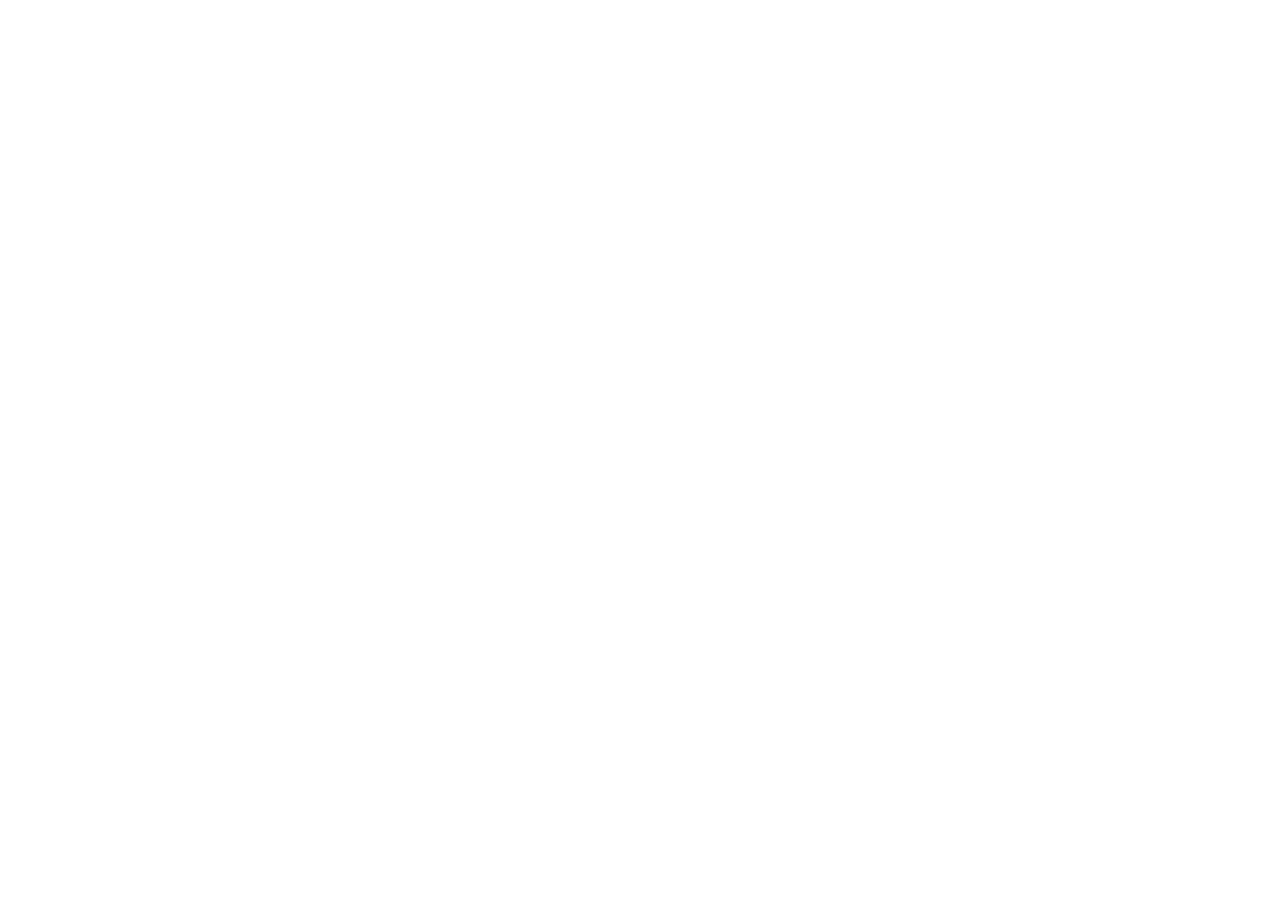
==== slider/index.html @ b579272a "1st commit ready to work" ====
<!DOCTYPE html>
<html lang="en">

<head>
    <meta charset="UTF-8">
    <meta http-equiv="X-UA-Compatible" content="IE=edge">
    <meta name="viewport" content="width=device-width, initial-scale=1.0">
    <link href="style.css" rel="stylesheet">
    <title>Slider</title>
</head>

<body>
    <script src="main.js"></script>
</body>

</html>
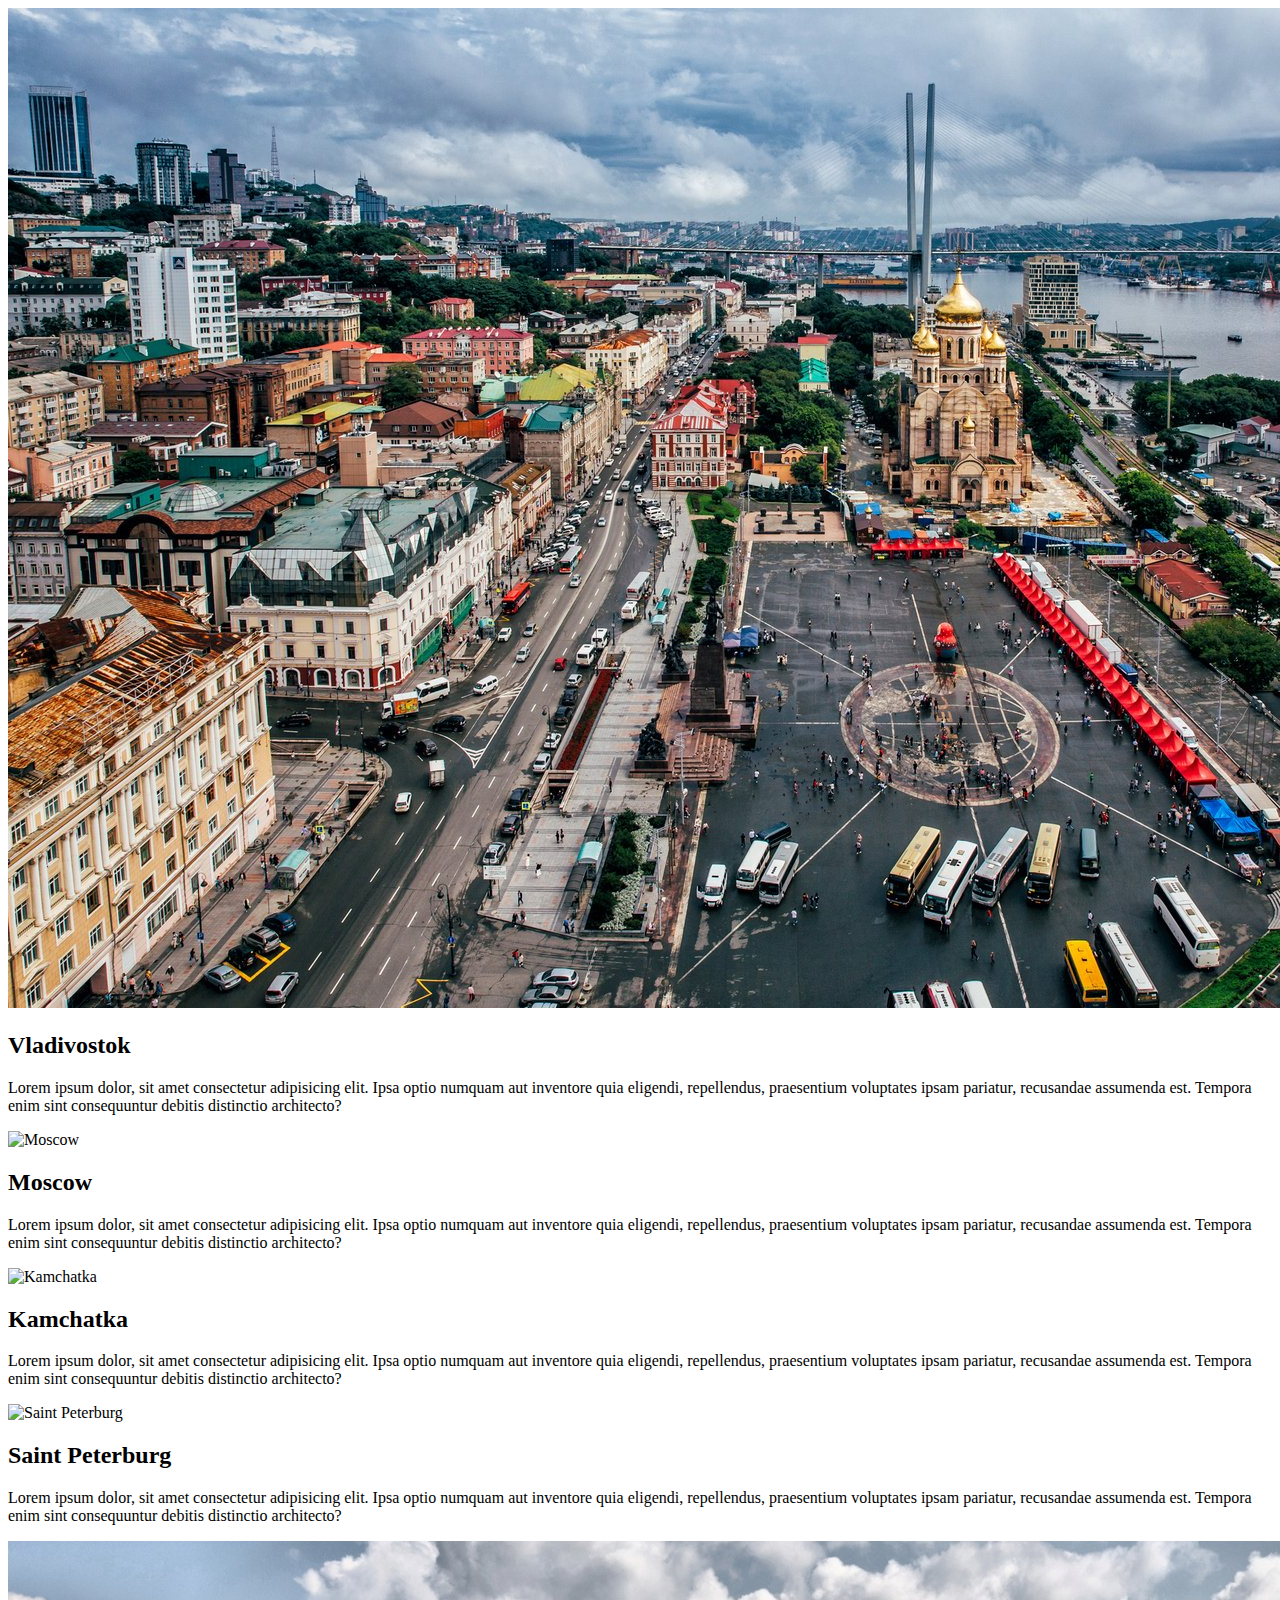
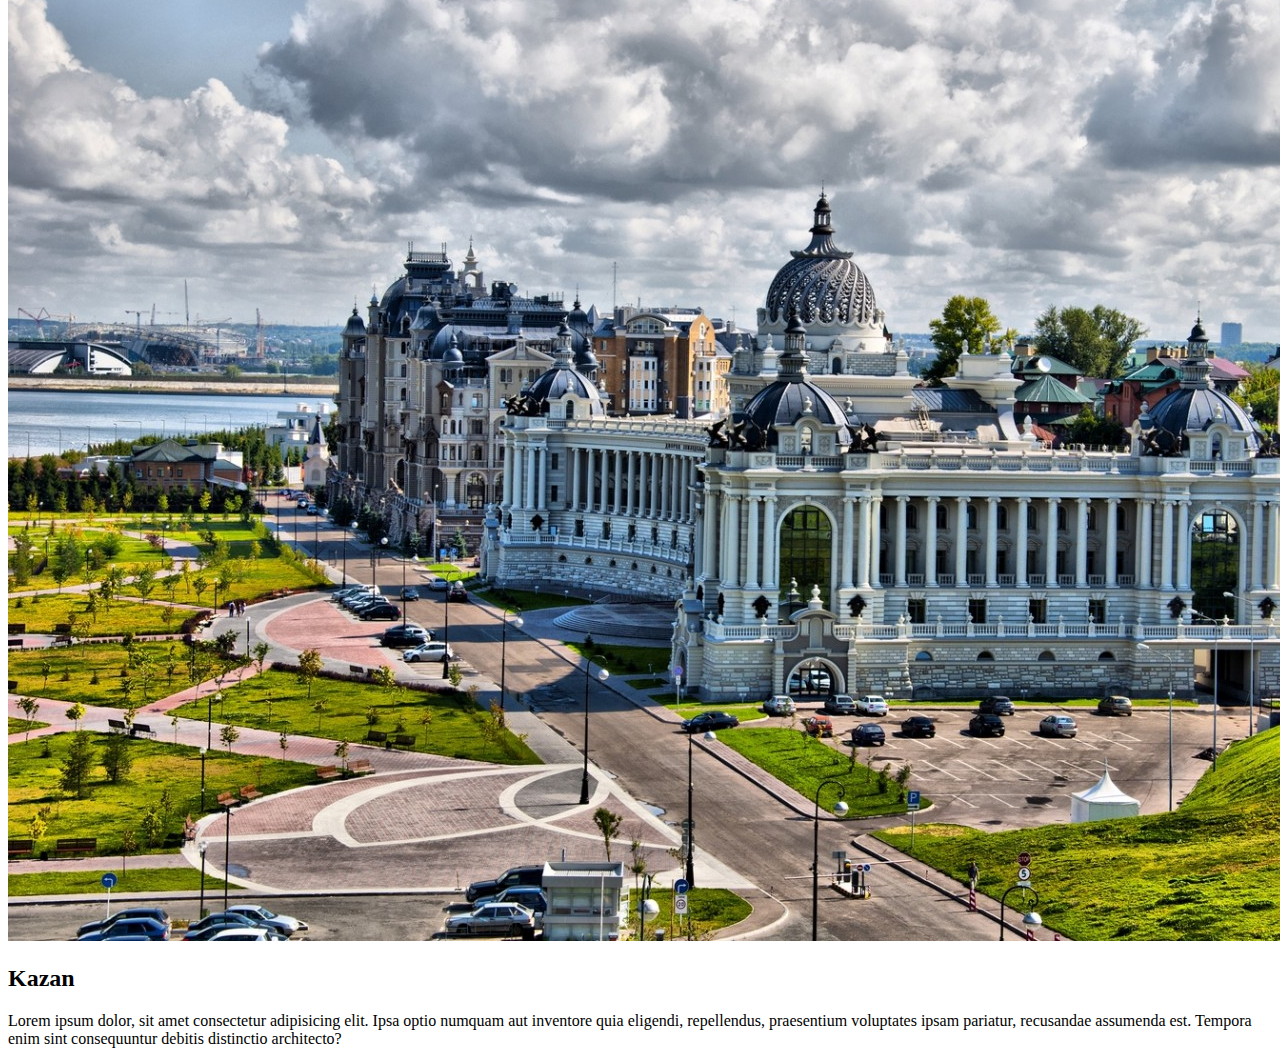
==== commit 5b7f4ab1: "add blocks, titles,descriptions for images" ====
--- a/slider/index.html
+++ b/slider/index.html
@@ -6,10 +6,62 @@
     <meta http-equiv="X-UA-Compatible" content="IE=edge">
     <meta name="viewport" content="width=device-width, initial-scale=1.0">
     <link href="style.css" rel="stylesheet">
+    <link href="https://cdnjs.cloudflare.com/ajax/libs/font-awesome/5.15.3/css/all.min.css" rel="stylesheet">
     <title>Slider</title>
 </head>
 
 <body>
+    <div class="slider">
+        <div class="slide">
+            <img src="img/1.jpg" alt="Vladivostok">
+            <div class="info">
+                <h2>Vladivostok</h2>
+                <p>Lorem ipsum dolor, sit amet consectetur adipisicing elit. Ipsa optio numquam aut inventore quia eligendi, repellendus, praesentium voluptates ipsam pariatur, recusandae assumenda est. Tempora enim sint consequuntur debitis distinctio architecto?</p>
+            </div>
+        </div>
+    </div>
+
+
+    <div class="slider">
+        <div class="slide">
+            <img src="img/2.jpg" alt="Moscow">
+            <div class="info">
+                <h2>Moscow</h2>
+                <p>Lorem ipsum dolor, sit amet consectetur adipisicing elit. Ipsa optio numquam aut inventore quia eligendi, repellendus, praesentium voluptates ipsam pariatur, recusandae assumenda est. Tempora enim sint consequuntur debitis distinctio architecto?</p>
+            </div>
+        </div>
+    </div>
+
+    <div class="slider">
+        <div class="slide">
+            <img src="img/3.jpg" alt="Kamchatka">
+            <div class="info">
+                <h2>Kamchatka</h2>
+                <p>Lorem ipsum dolor, sit amet consectetur adipisicing elit. Ipsa optio numquam aut inventore quia eligendi, repellendus, praesentium voluptates ipsam pariatur, recusandae assumenda est. Tempora enim sint consequuntur debitis distinctio architecto?</p>
+            </div>
+        </div>
+    </div>
+
+    <div class="slider">
+        <div class="slide">
+            <img src="img/4.jpg" alt="Saint Peterburg">
+            <div class="info">
+                <h2>Saint Peterburg</h2>
+                <p>Lorem ipsum dolor, sit amet consectetur adipisicing elit. Ipsa optio numquam aut inventore quia eligendi, repellendus, praesentium voluptates ipsam pariatur, recusandae assumenda est. Tempora enim sint consequuntur debitis distinctio architecto?</p>
+            </div>
+        </div>
+    </div>
+
+    <div class="slider">
+        <div class="slide">
+            <img src="img/5.jpg" alt="Kazan">
+            <div class="info">
+                <h2>Kazan</h2>
+                <p>Lorem ipsum dolor, sit amet consectetur adipisicing elit. Ipsa optio numquam aut inventore quia eligendi, repellendus, praesentium voluptates ipsam pariatur, recusandae assumenda est. Tempora enim sint consequuntur debitis distinctio architecto?</p>
+            </div>
+        </div>
+    </div>
+
     <script src="main.js"></script>
 </body>
 
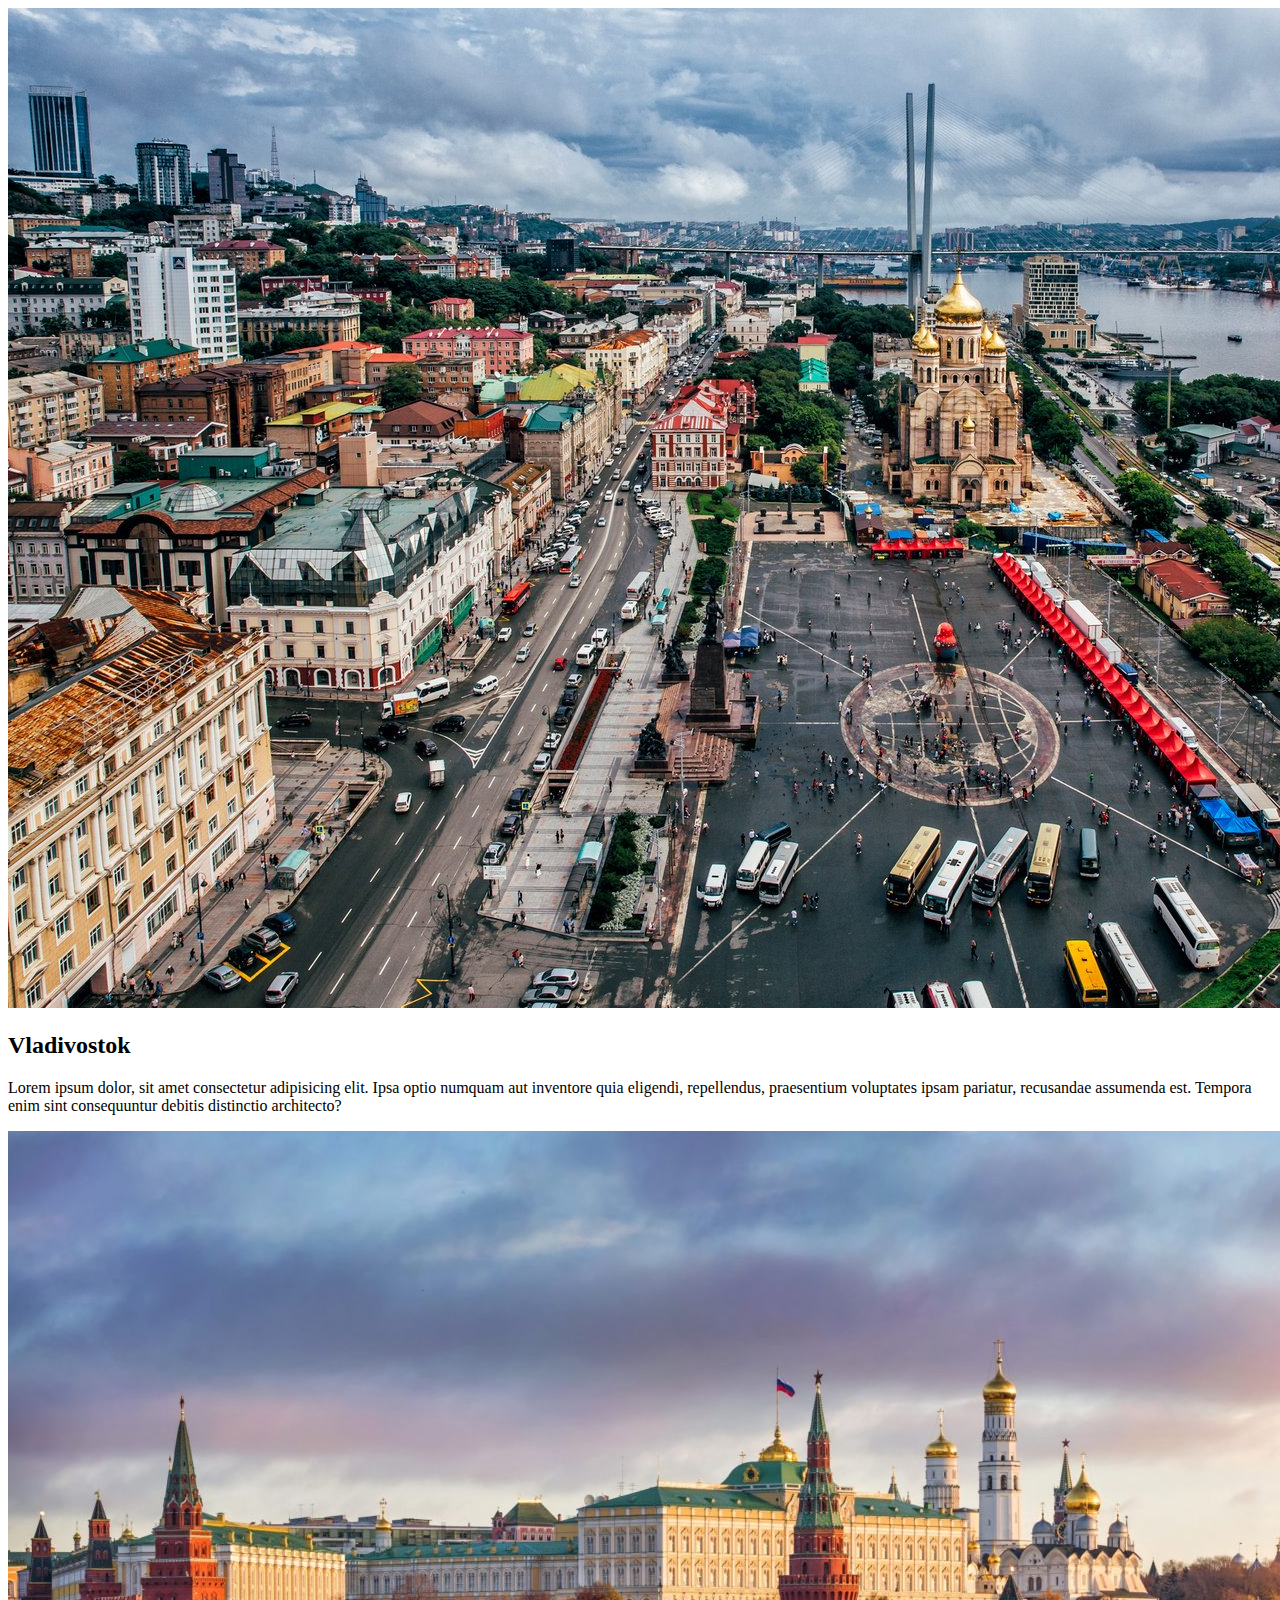
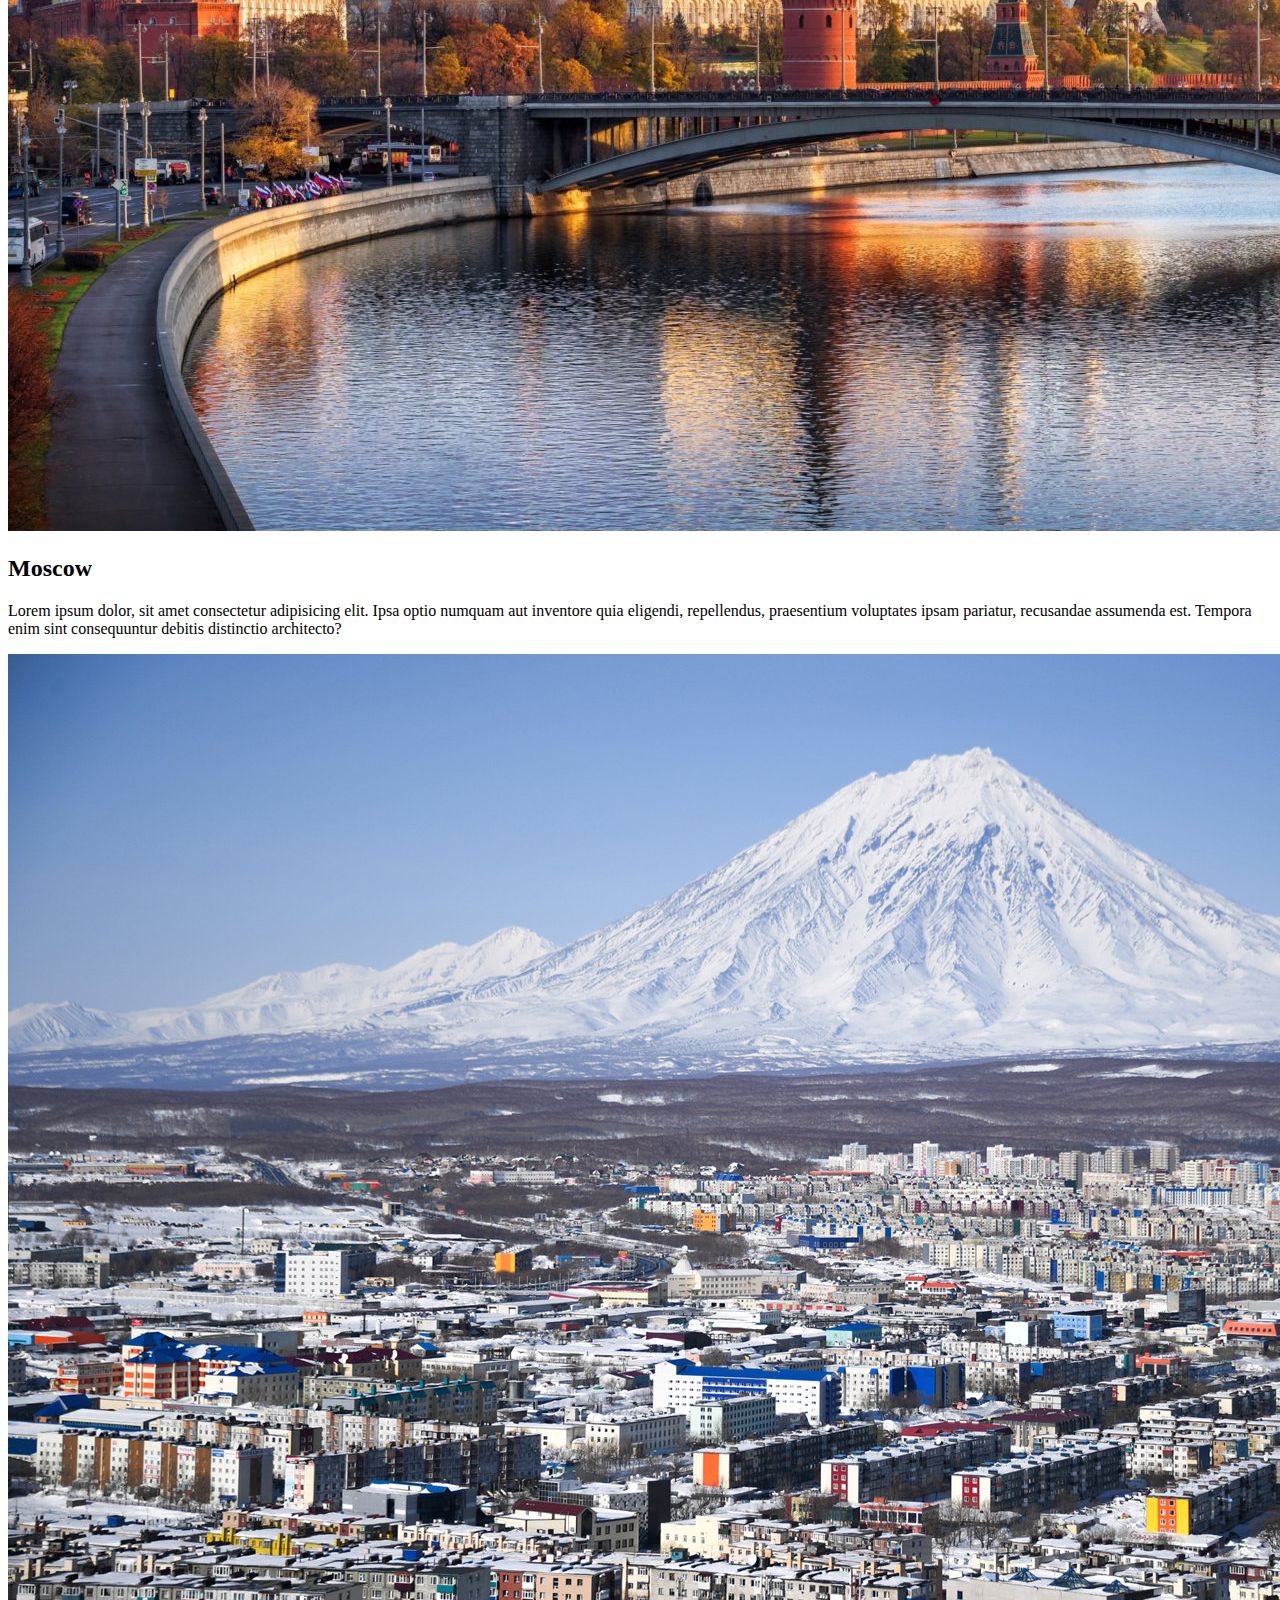
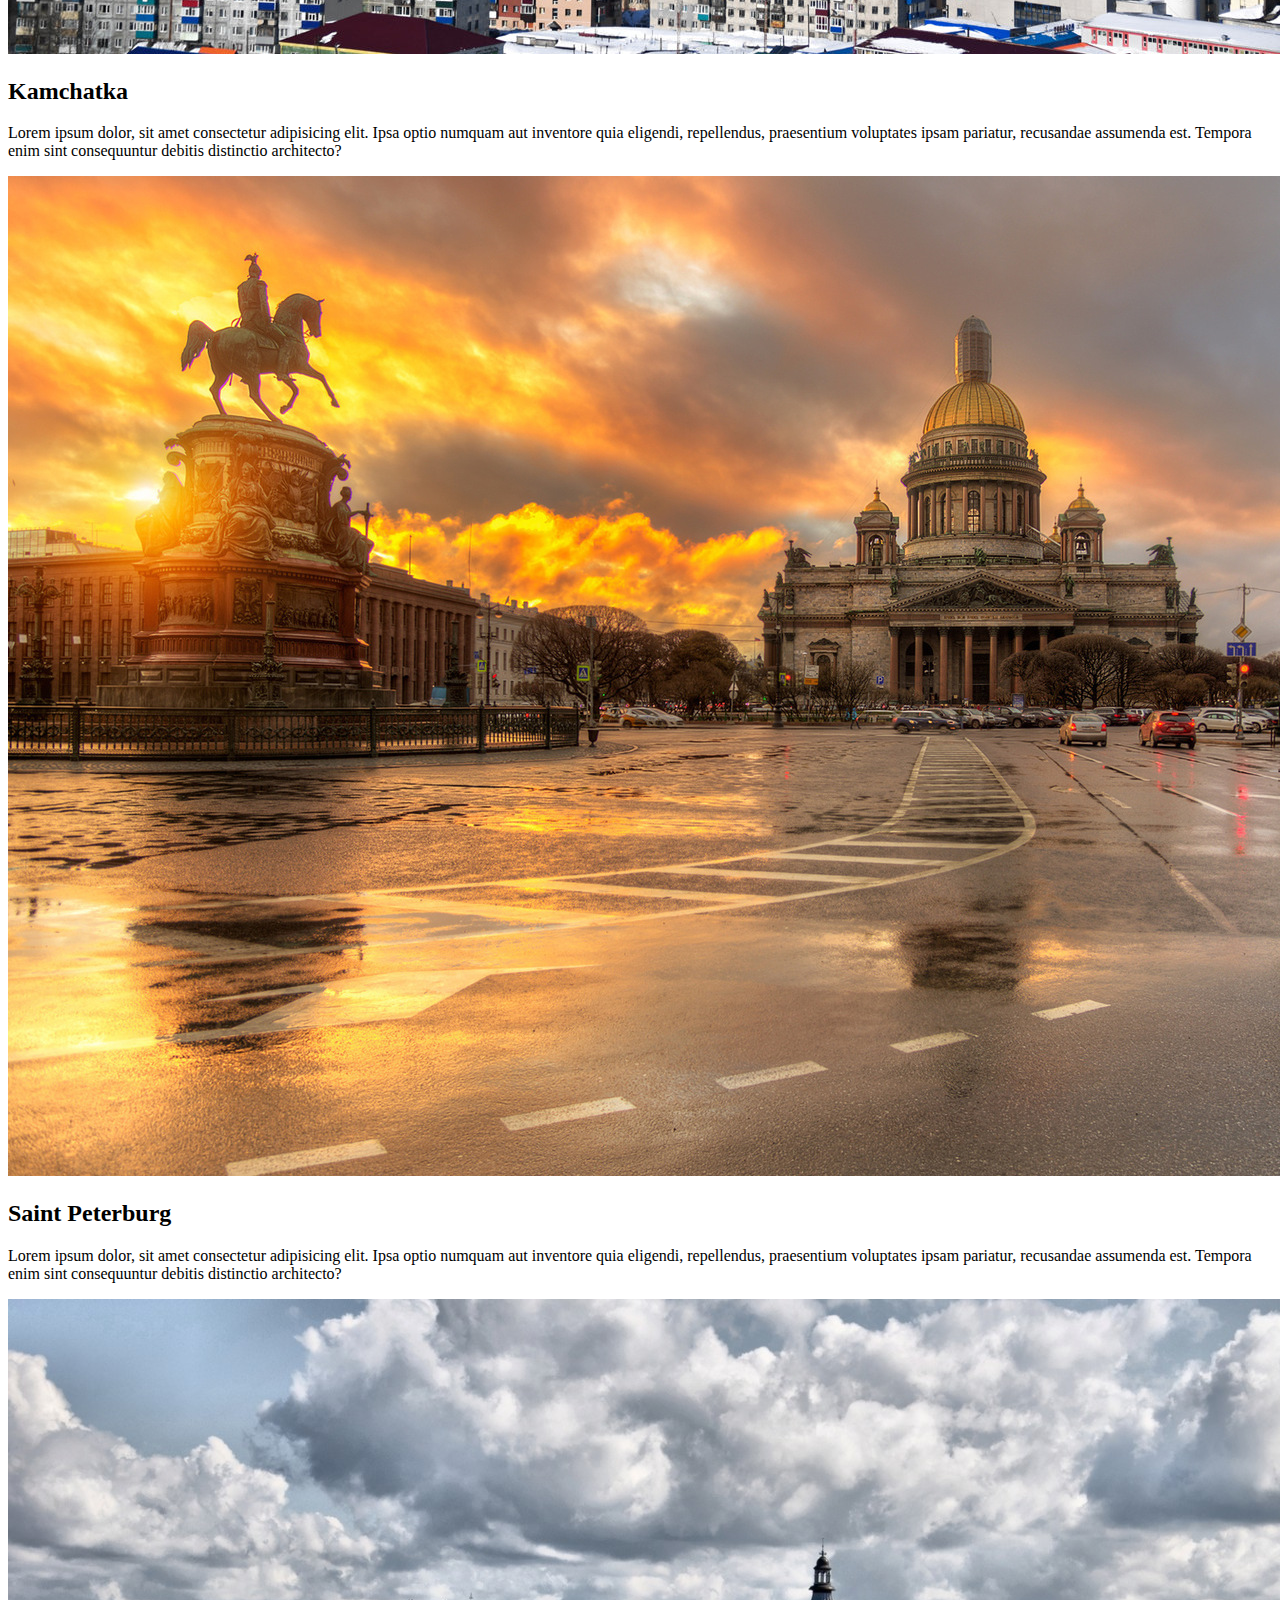
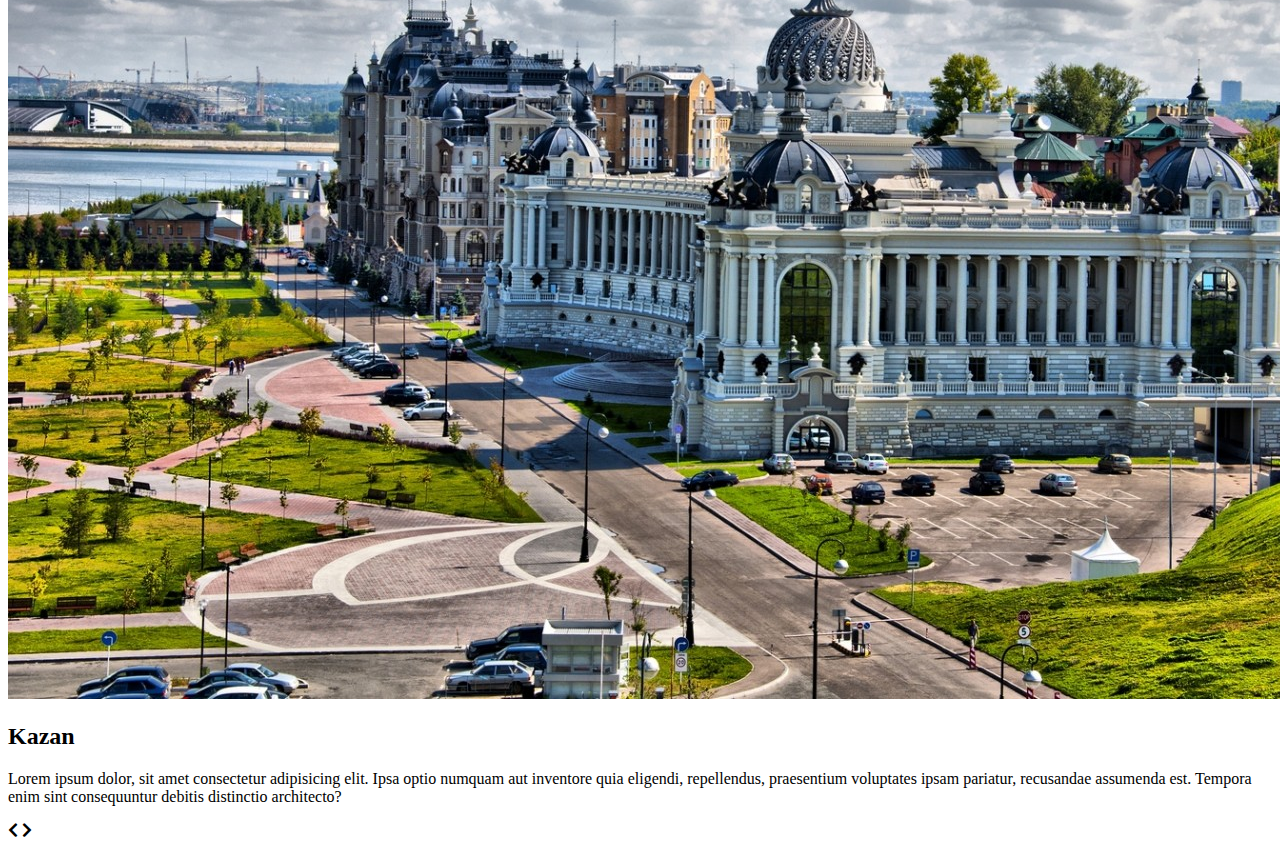
==== commit 2c2b3c00: "add prev next btns" ====
--- a/slider/index.html
+++ b/slider/index.html
@@ -19,48 +19,48 @@
                 <p>Lorem ipsum dolor, sit amet consectetur adipisicing elit. Ipsa optio numquam aut inventore quia eligendi, repellendus, praesentium voluptates ipsam pariatur, recusandae assumenda est. Tempora enim sint consequuntur debitis distinctio architecto?</p>
             </div>
         </div>
-    </div>
 
-
-    <div class="slider">
         <div class="slide">
             <img src="img/2.jpg" alt="Moscow">
             <div class="info">
                 <h2>Moscow</h2>
-                <p>Lorem ipsum dolor, sit amet consectetur adipisicing elit. Ipsa optio numquam aut inventore quia eligendi, repellendus, praesentium voluptates ipsam pariatur, recusandae assumenda est. Tempora enim sint consequuntur debitis distinctio architecto?</p>
+                <p>Lorem ipsum dolor, sit amet consectetur adipisicing elit. Ipsa optio numquam aut inventore quia eligendi, repellendus, praesentium voluptates ipsam pariatur, recusandae assumenda est. Tempora enim sint consequuntur debitis distinctio architecto?
+                </p>
             </div>
         </div>
-    </div>
 
-    <div class="slider">
         <div class="slide">
             <img src="img/3.jpg" alt="Kamchatka">
             <div class="info">
                 <h2>Kamchatka</h2>
-                <p>Lorem ipsum dolor, sit amet consectetur adipisicing elit. Ipsa optio numquam aut inventore quia eligendi, repellendus, praesentium voluptates ipsam pariatur, recusandae assumenda est. Tempora enim sint consequuntur debitis distinctio architecto?</p>
+                <p>Lorem ipsum dolor, sit amet consectetur adipisicing elit. Ipsa optio numquam aut inventore quia eligendi, repellendus, praesentium voluptates ipsam pariatur, recusandae assumenda est. Tempora enim sint consequuntur debitis distinctio architecto?
+                </p>
             </div>
         </div>
-    </div>
 
-    <div class="slider">
         <div class="slide">
             <img src="img/4.jpg" alt="Saint Peterburg">
             <div class="info">
                 <h2>Saint Peterburg</h2>
-                <p>Lorem ipsum dolor, sit amet consectetur adipisicing elit. Ipsa optio numquam aut inventore quia eligendi, repellendus, praesentium voluptates ipsam pariatur, recusandae assumenda est. Tempora enim sint consequuntur debitis distinctio architecto?</p>
+                <p>Lorem ipsum dolor, sit amet consectetur adipisicing elit. Ipsa optio numquam aut inventore quia eligendi, repellendus, praesentium voluptates ipsam pariatur, recusandae assumenda est. Tempora enim sint consequuntur debitis distinctio architecto?
+                </p>
             </div>
         </div>
-    </div>
 
-    <div class="slider">
         <div class="slide">
             <img src="img/5.jpg" alt="Kazan">
             <div class="info">
                 <h2>Kazan</h2>
-                <p>Lorem ipsum dolor, sit amet consectetur adipisicing elit. Ipsa optio numquam aut inventore quia eligendi, repellendus, praesentium voluptates ipsam pariatur, recusandae assumenda est. Tempora enim sint consequuntur debitis distinctio architecto?</p>
+                <p>Lorem ipsum dolor, sit amet consectetur adipisicing elit. Ipsa optio numquam aut inventore quia eligendi, repellendus, praesentium voluptates ipsam pariatur, recusandae assumenda est. Tempora enim sint consequuntur debitis distinctio architecto?
+                </p>
             </div>
         </div>
+        <div class="navigation">
+            <i class="fas fa-chevron-left prev-btn"></i>
+            <i class="fas fa-chevron-right next-btn"></i>
+        </div>
     </div>
+
 
     <script src="main.js"></script>
 </body>
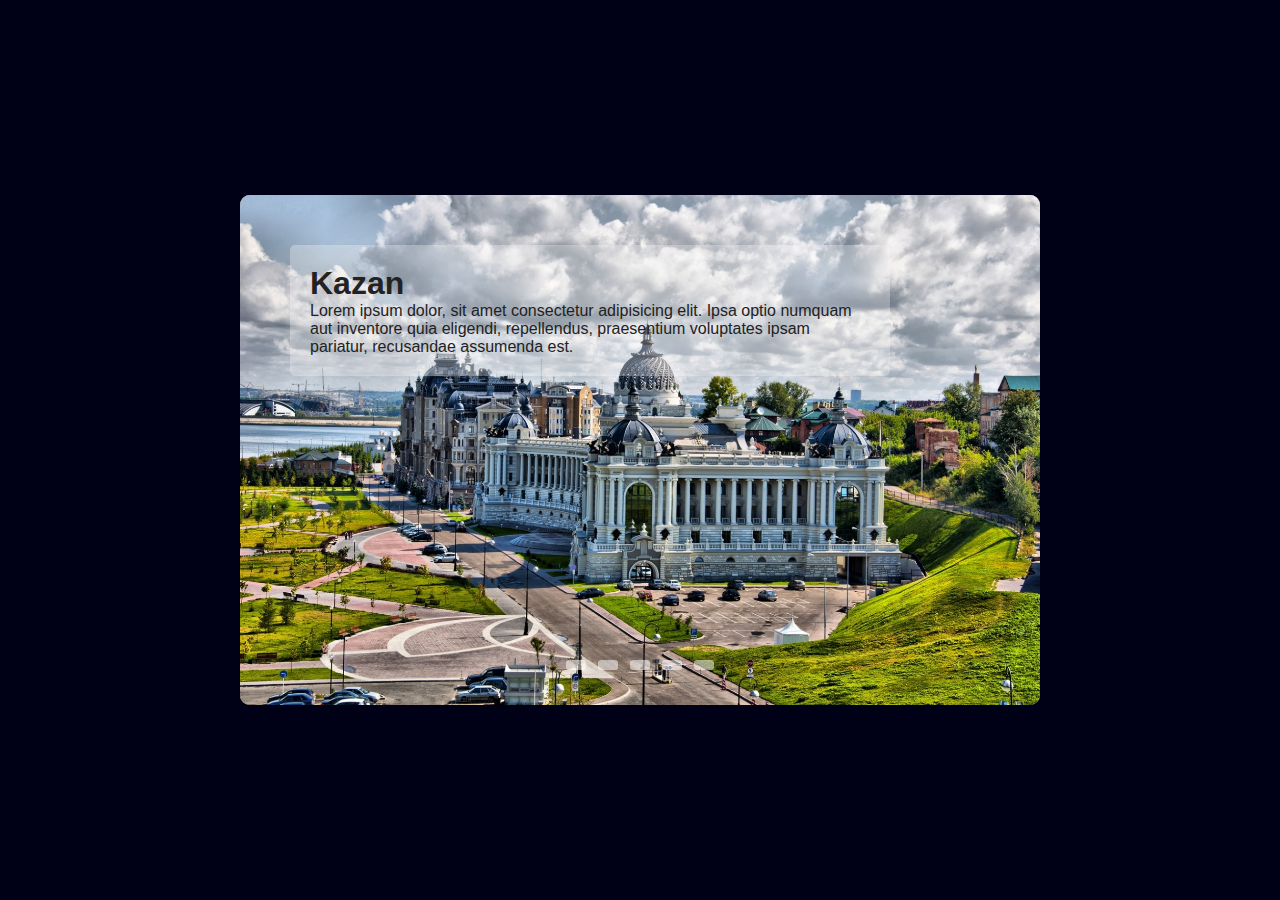
==== commit 3af2ed07: "edit lorem text" ====
--- a/slider/index.html
+++ b/slider/index.html
@@ -16,7 +16,7 @@
             <img src="img/1.jpg" alt="Vladivostok">
             <div class="info">
                 <h2>Vladivostok</h2>
-                <p>Lorem ipsum dolor, sit amet consectetur adipisicing elit. Ipsa optio numquam aut inventore quia eligendi, repellendus, praesentium voluptates ipsam pariatur, recusandae assumenda est. Tempora enim sint consequuntur debitis distinctio architecto?</p>
+                <p>Lorem ipsum dolor, sit amet consectetur adipisicing elit. Ipsa optio numquam aut inventore quia eligendi, repellendus, praesentium voluptates ipsam pariatur, recusandae assumenda est. </p>
             </div>
         </div>
 
@@ -24,8 +24,7 @@
             <img src="img/2.jpg" alt="Moscow">
             <div class="info">
                 <h2>Moscow</h2>
-                <p>Lorem ipsum dolor, sit amet consectetur adipisicing elit. Ipsa optio numquam aut inventore quia eligendi, repellendus, praesentium voluptates ipsam pariatur, recusandae assumenda est. Tempora enim sint consequuntur debitis distinctio architecto?
-                </p>
+                <p>Lorem ipsum dolor, sit amet consectetur adipisicing elit. Ipsa optio numquam aut inventore quia eligendi, repellendus, praesentium voluptates ipsam pariatur, recusandae assumenda est. </p>
             </div>
         </div>
 
@@ -33,8 +32,7 @@
             <img src="img/3.jpg" alt="Kamchatka">
             <div class="info">
                 <h2>Kamchatka</h2>
-                <p>Lorem ipsum dolor, sit amet consectetur adipisicing elit. Ipsa optio numquam aut inventore quia eligendi, repellendus, praesentium voluptates ipsam pariatur, recusandae assumenda est. Tempora enim sint consequuntur debitis distinctio architecto?
-                </p>
+                <p>Lorem ipsum dolor, sit amet consectetur adipisicing elit. Ipsa optio numquam aut inventore quia eligendi, repellendus, praesentium voluptates ipsam pariatur, recusandae assumenda est. </p>
             </div>
         </div>
 
@@ -42,8 +40,7 @@
             <img src="img/4.jpg" alt="Saint Peterburg">
             <div class="info">
                 <h2>Saint Peterburg</h2>
-                <p>Lorem ipsum dolor, sit amet consectetur adipisicing elit. Ipsa optio numquam aut inventore quia eligendi, repellendus, praesentium voluptates ipsam pariatur, recusandae assumenda est. Tempora enim sint consequuntur debitis distinctio architecto?
-                </p>
+                <p>Lorem ipsum dolor, sit amet consectetur adipisicing elit. Ipsa optio numquam aut inventore quia eligendi, repellendus, praesentium voluptates ipsam pariatur, recusandae assumenda est. </p>
             </div>
         </div>
 
@@ -51,13 +48,19 @@
             <img src="img/5.jpg" alt="Kazan">
             <div class="info">
                 <h2>Kazan</h2>
-                <p>Lorem ipsum dolor, sit amet consectetur adipisicing elit. Ipsa optio numquam aut inventore quia eligendi, repellendus, praesentium voluptates ipsam pariatur, recusandae assumenda est. Tempora enim sint consequuntur debitis distinctio architecto?
-                </p>
+                <p>Lorem ipsum dolor, sit amet consectetur adipisicing elit. Ipsa optio numquam aut inventore quia eligendi, repellendus, praesentium voluptates ipsam pariatur, recusandae assumenda est. </p>
             </div>
         </div>
         <div class="navigation">
             <i class="fas fa-chevron-left prev-btn"></i>
             <i class="fas fa-chevron-right next-btn"></i>
+        </div>
+        <div class="navigation-visibility">
+            <div class="slide-icon"></div>
+            <div class="slide-icon"></div>
+            <div class="slide-icon"></div>
+            <div class="slide-icon"></div>
+            <div class="slide-icon"></div>
         </div>
     </div>
 
--- a/slider/style.css
+++ b/slider/style.css
@@ -0,0 +1,110 @@
+@import url('https://fonts.googleapis.com/css2?family=Poppins:wght@100;200;300;400;500;600;700;800;900&display=swap');
+* {
+    margin: 0;
+    padding: 0;
+    box-sizing: border-box;
+    font-family: "Popins", sans-serif;
+}
+
+body {
+    height: 100vh;
+    display: flex;
+    justify-content: center;
+    align-items: center;
+    background: #000116;
+}
+
+.slider {
+    position: relative;
+    background: #000116;
+    width: 800px;
+    min-height: 500px;
+    margin: 20px;
+    overflow: hidden;
+    border-radius: 10px;
+}
+
+.slide {
+    position: absolute;
+    width: 100%;
+    height: 100%;
+}
+
+.slider .slide img {
+    position: absolute;
+    width: 100%;
+    height: 100%;
+    object-fit: cover;
+}
+
+.slider .slide .info {
+    position: absolute;
+    color: #222;
+    background: rgba(255, 255, 255, 0.3);
+    width: 75%;
+    margin-top: 50px;
+    margin-left: 50px;
+    padding: 20px;
+    border-radius: 5px;
+    box-shadow: 0 5px 25px (1 1 1 / 5%);
+}
+
+.slider .slide .info h2 {
+    font-size: 2em;
+    font-weight: 800;
+}
+
+.slider .slide .info p {
+    font-size: 1em;
+    font-weight: 400;
+}
+
+.navigation {
+    height: 500px;
+    display: flex;
+    align-items: center;
+    justify-content: space-between;
+    opacity: 0;
+    transition: opacity 0.5s ease;
+}
+
+.slider:hover .navigation {
+    opacity: 1;
+}
+
+.prev-btn,
+.next-btn {
+    z-index: 999;
+    font-size: 2em;
+    color: #222;
+    background: rgba(255, 255, 255, 0.8);
+    padding: 10px;
+    cursor: pointer;
+}
+
+.prev-btn {
+    border-top-right-radius: 3px;
+    border-bottom-right-radius: 3px;
+}
+
+.next-btn {
+    border-top-left-radius: 3px;
+    border-bottom-left-radius: 3px;
+}
+
+.navigation-visibility {
+    z-index: 999;
+    display: flex;
+    justify-content: center;
+}
+
+.navigation-visibility .slide-icon {
+    z-index: 999;
+    background: rgba(255, 255, 255, 0.5);
+    width: 20px;
+    height: 10px;
+    transform: translateY(-35px);
+    margin: 0 6px;
+    border-radius: 3px;
+    box-shadow: 0 5px 25px rgb(1 1 1 / 20%)
+}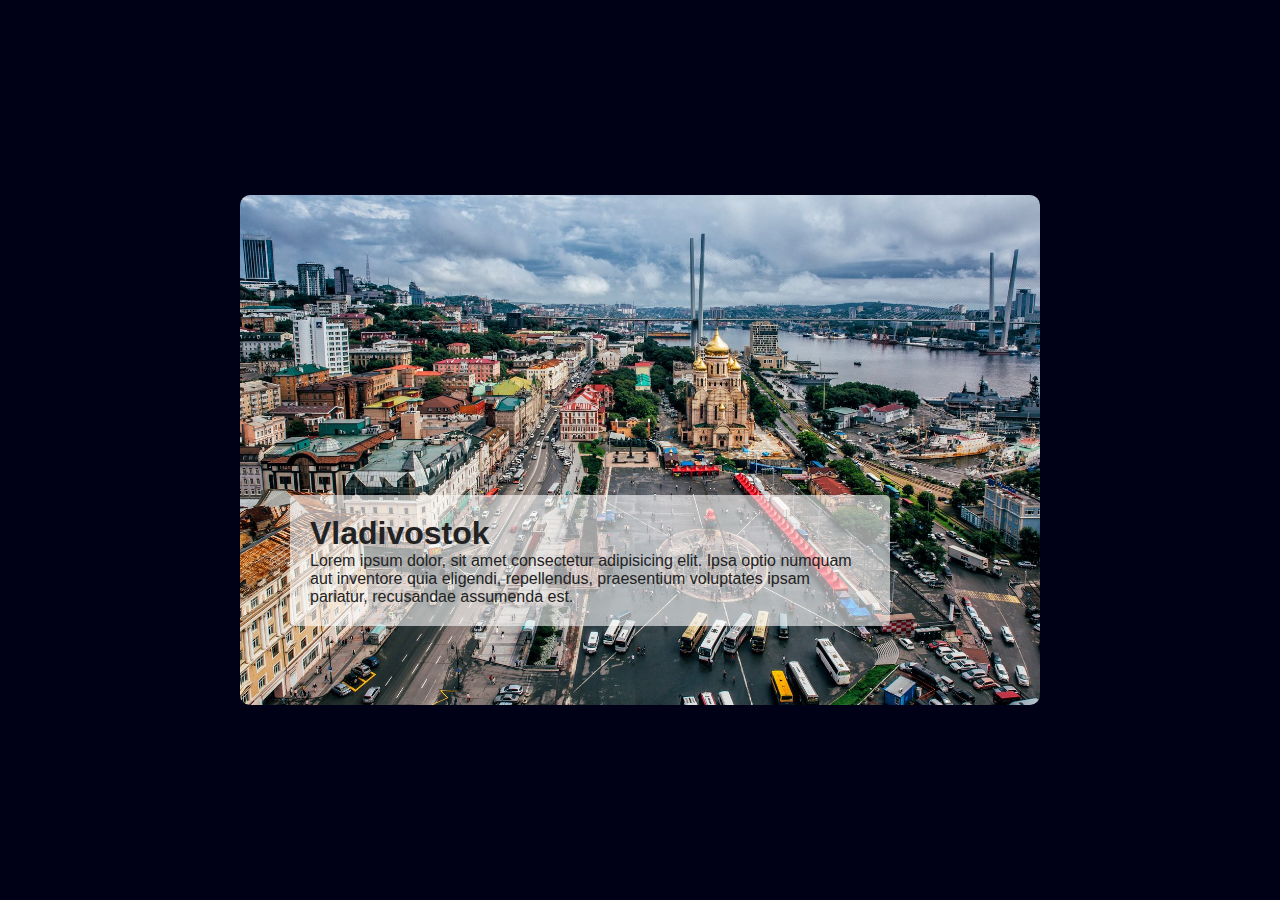
==== commit 516c829b: "add interaction with buttons, animation of changing images; change info position; change info and ic" ====
--- a/slider/index.html
+++ b/slider/index.html
@@ -12,7 +12,7 @@
 
 <body>
     <div class="slider">
-        <div class="slide">
+        <div class="slide active">
             <img src="img/1.jpg" alt="Vladivostok">
             <div class="info">
                 <h2>Vladivostok</h2>
@@ -56,7 +56,7 @@
             <i class="fas fa-chevron-right next-btn"></i>
         </div>
         <div class="navigation-visibility">
-            <div class="slide-icon"></div>
+            <div class="slide-icon active"></div>
             <div class="slide-icon"></div>
             <div class="slide-icon"></div>
             <div class="slide-icon"></div>
--- a/slider/style.css
+++ b/slider/style.css
@@ -1,110 +1,148 @@
-@import url('https://fonts.googleapis.com/css2?family=Poppins:wght@100;200;300;400;500;600;700;800;900&display=swap');
-* {
-    margin: 0;
-    padding: 0;
-    box-sizing: border-box;
-    font-family: "Popins", sans-serif;
-}
-
-body {
-    height: 100vh;
-    display: flex;
-    justify-content: center;
-    align-items: center;
-    background: #000116;
-}
-
-.slider {
-    position: relative;
-    background: #000116;
-    width: 800px;
-    min-height: 500px;
-    margin: 20px;
-    overflow: hidden;
-    border-radius: 10px;
-}
-
-.slide {
-    position: absolute;
-    width: 100%;
-    height: 100%;
-}
-
-.slider .slide img {
-    position: absolute;
-    width: 100%;
-    height: 100%;
-    object-fit: cover;
-}
-
-.slider .slide .info {
-    position: absolute;
-    color: #222;
-    background: rgba(255, 255, 255, 0.3);
-    width: 75%;
-    margin-top: 50px;
-    margin-left: 50px;
-    padding: 20px;
-    border-radius: 5px;
-    box-shadow: 0 5px 25px (1 1 1 / 5%);
-}
-
-.slider .slide .info h2 {
-    font-size: 2em;
-    font-weight: 800;
-}
-
-.slider .slide .info p {
-    font-size: 1em;
-    font-weight: 400;
-}
-
-.navigation {
-    height: 500px;
-    display: flex;
-    align-items: center;
-    justify-content: space-between;
-    opacity: 0;
-    transition: opacity 0.5s ease;
-}
-
-.slider:hover .navigation {
-    opacity: 1;
-}
-
-.prev-btn,
-.next-btn {
-    z-index: 999;
-    font-size: 2em;
-    color: #222;
-    background: rgba(255, 255, 255, 0.8);
-    padding: 10px;
-    cursor: pointer;
-}
-
-.prev-btn {
-    border-top-right-radius: 3px;
-    border-bottom-right-radius: 3px;
-}
-
-.next-btn {
-    border-top-left-radius: 3px;
-    border-bottom-left-radius: 3px;
-}
-
-.navigation-visibility {
-    z-index: 999;
-    display: flex;
-    justify-content: center;
-}
-
-.navigation-visibility .slide-icon {
-    z-index: 999;
-    background: rgba(255, 255, 255, 0.5);
-    width: 20px;
-    height: 10px;
-    transform: translateY(-35px);
-    margin: 0 6px;
-    border-radius: 3px;
-    box-shadow: 0 5px 25px rgb(1 1 1 / 20%)
-}+                @import url('https://fonts.googleapis.com/css2?family=Poppins:wght@100;200;300;400;500;600;700;800;900&display=swap');
+                * {
+                    margin: 0;
+                    padding: 0;
+                    box-sizing: border-box;
+                    font-family: "Popins", sans-serif;
+                }
+                
+                body {
+                    height: 100vh;
+                    display: flex;
+                    justify-content: center;
+                    align-items: center;
+                    background: #000116;
+                }
+                
+                .slider {
+                    position: relative;
+                    background: #000116;
+                    width: 800px;
+                    min-height: 500px;
+                    margin: 20px;
+                    overflow: hidden;
+                    border-radius: 10px;
+                }
+                
+                .slider .slide {
+                    position: absolute;
+                    width: 100%;
+                    height: 100%;
+                    clip-path: circle(0.0% at 0 50%);
+                }
+                
+                .slide.active {
+                    clip-path: circle(150% at 0 50%);
+                    transition: 1.5s;
+                }
+                
+                .slider .slide img {
+                    position: absolute;
+                    width: 100%;
+                    height: 100%;
+                    object-fit: cover;
+                }
+                
+                .slider .slide .info {
+                    position: absolute;
+                    color: #222;
+                    background: rgba(255, 255, 255, 0.6);
+                    width: 75%;
+                    margin-top: 300px;
+                    margin-left: 50px;
+                    padding: 20px;
+                    border-radius: 5px;
+                    box-shadow: 0 5px 25px (1 1 1 / 5%);
+                }
+                
+                .slider .slide .info h2 {
+                    font-size: 2em;
+                    font-weight: 800;
+                }
+                
+                .slider .slide .info p {
+                    font-size: 1em;
+                    font-weight: 400;
+                }
+                
+                .navigation {
+                    height: 500px;
+                    display: flex;
+                    align-items: center;
+                    justify-content: space-between;
+                    opacity: 0;
+                    transition: opacity 0.5s ease;
+                }
+                
+                .slider:hover .navigation {
+                    opacity: 1;
+                }
+                
+                .prev-btn,
+                .next-btn {
+                    z-index: 999;
+                    font-size: 2em;
+                    color: #222;
+                    background: rgba(255, 255, 255, 0.8);
+                    padding: 10px;
+                    cursor: pointer;
+                }
+                
+                .prev-btn {
+                    border-top-right-radius: 3px;
+                    border-bottom-right-radius: 3px;
+                }
+                
+                .next-btn {
+                    border-top-left-radius: 3px;
+                    border-bottom-left-radius: 3px;
+                }
+                
+                .navigation-visibility {
+                    z-index: 999;
+                    display: flex;
+                    justify-content: center;
+                    opacity: 0;
+                    transition: opacity 0.5s ease;
+                }
+                
+                .slider:hover .navigation-visibility {
+                    opacity: 1;
+                }
+                
+                .navigation-visibility .slide-icon {
+                    z-index: 999;
+                    background: rgba(255, 255, 255, 0.7);
+                    width: 20px;
+                    height: 10px;
+                    transform: translateY(-35px);
+                    margin: 0 6px;
+                    border-radius: 3px;
+                    box-shadow: 0 5px 25px rgb(1 1 1 / 20%)
+                }
+                
+                .navigation-visibility .slide-icon.active {
+                    background: #4285f4;
+                }
+                
+                @media (max-width: 900px) {
+                    .slider {
+                        width: 100%;
+                    }
+                    .slider .slide .info {
+                        position: relative;
+                        width: 80%;
+                        margin-left: auto;
+                        margin-right: auto;
+                    }
+                }
+                
+                @media (max-width: 500px) {
+                    .slider .slide .info h2 {
+                        font-size: 1.8em;
+                        line-height: 40px;
+                    }
+                    .slider .slide .info p {
+                        font-size: 0.9em;
+                    }
+                }